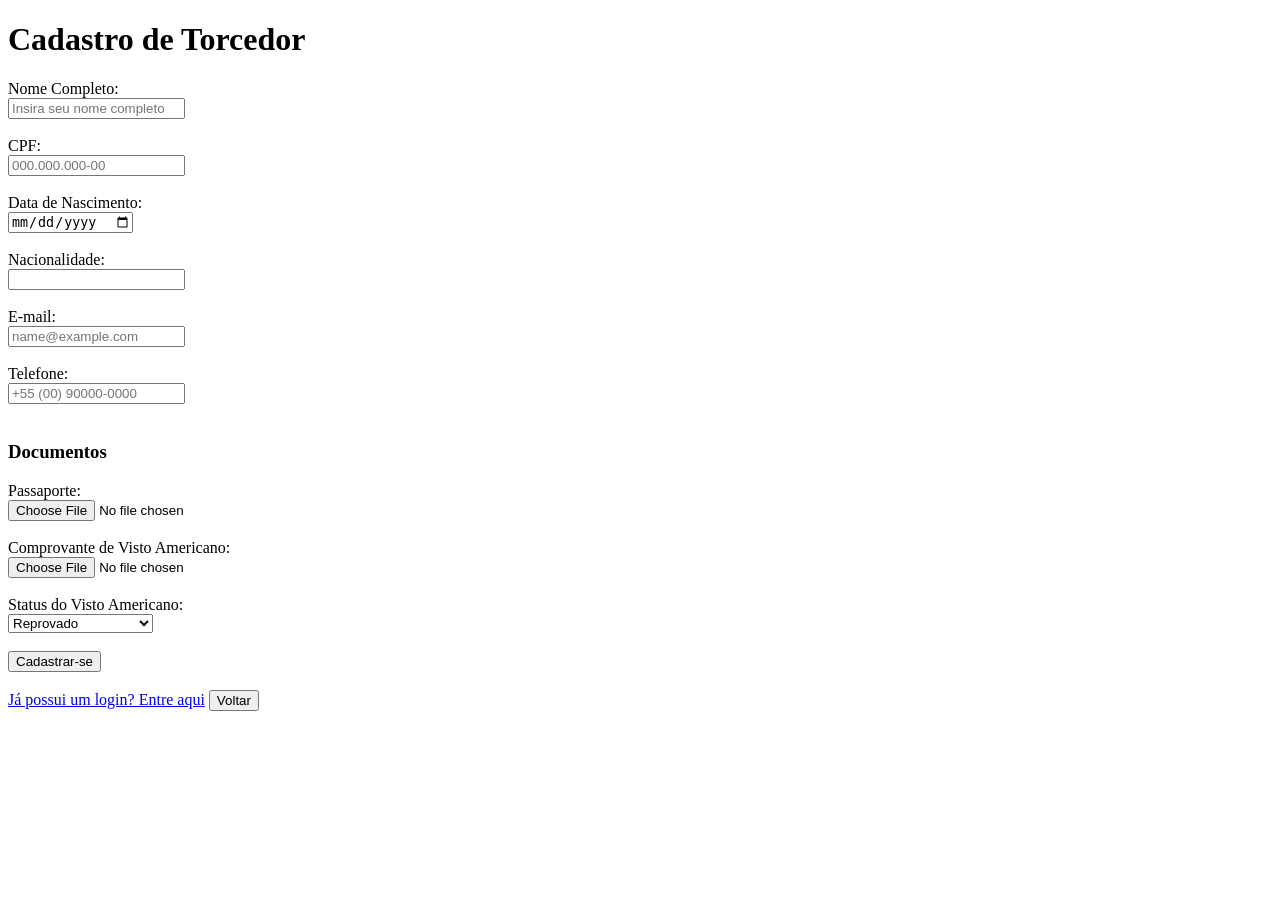
==== cadastro/cadastro.html @ d60f71e2 "cadastro and login added" ====
<!DOCTYPE html>
<html lang="pt-BR">
<head>
    <meta charset="UTF-8">
    <meta name="viewport" content="width=device-width, initial-scale=1.0">
    <link rel="icon" href="../assets/icon.png">
    <link rel="stylesheet" href="cadastro.css">
    <script src="cadastro.js" defer></script>
    <title>BorderKick - Cadastro</title>
</head>
<body>
    <h1>Cadastro de Torcedor</h1>

    <form>

        <label for="Nome">Nome Completo:</label><br>
        <input required type="text" name="Nome" id="Nome" placeholder="Insira seu nome completo"><br><br>

        <!--js is required here--> <!--is it really necessary to be a requirement?-->
        <label for="CPF">CPF:</label><br>
        <input required type="text" name="CPF" id="CPF" placeholder="000.000.000-00"><br><br> 

        <label for="Birthdate">Data de Nascimento:</label><br>
        <input required type="date" name="Birthdate" id="Birthdate"><br><br>

        <label for="Nacionaldade">Nacionalidade:</label><br>
        <input required type="text" name="Nacionalidade" id="Nacionalidade"><br><br> <!--is it really necessary?-->

        <label for="Email">E-mail:</label><br>
        <input required type="email" name="Email" id="Email" placeholder="name@example.com"><br><br>

        <label for="Phone">Telefone:</label><br>
        <input required type="tel" name="Phone" id="Phone" placeholder="+55 (00) 90000-0000"><br><br> <!--js is required here-->

        <h3>Documentos</h3>

        <label for="Passaporte">Passaporte:</label><br>
        <input required type="file" name="Passaporte" id="Passaporte"><br><br>

        <label for="VistoAmericano">Comprovante de Visto Americano:</label><br>
        <input required type="file" name="VistoAmericano" id="VistoAmericano"><br><br>

        <label for="VistoStatus">Status do Visto Americano:</label><br>
        <select required id="VistoStatus" name="VistoStatus">
            <option value="Reprovado">Reprovado</option>
            <option value="Pendente">Pendente</option>
            <option value="Aprovado">Aprovado e Validado</option>
        </select><br><br>

        <button type="submit">Cadastrar-se</button>

    </form>

    <br>

    <a href="../cadastro/cadastro.html">Já possui um login? Entre aqui</a>
    <button onclick="window.location.href='../index.html'">Voltar</button>

</body>
</html>
---- cadastro/cadastro.css ----
/* ============================================================ default ============================================================*/
:root{
    font-family: 'Segoe UI';
    font-family: 20px;
    --azul-escuro: rgb(0, 29, 75);
    --branco-padrao: white;
    --preto-padrao: black;
}

/* ============================================================ form ============================================================*/
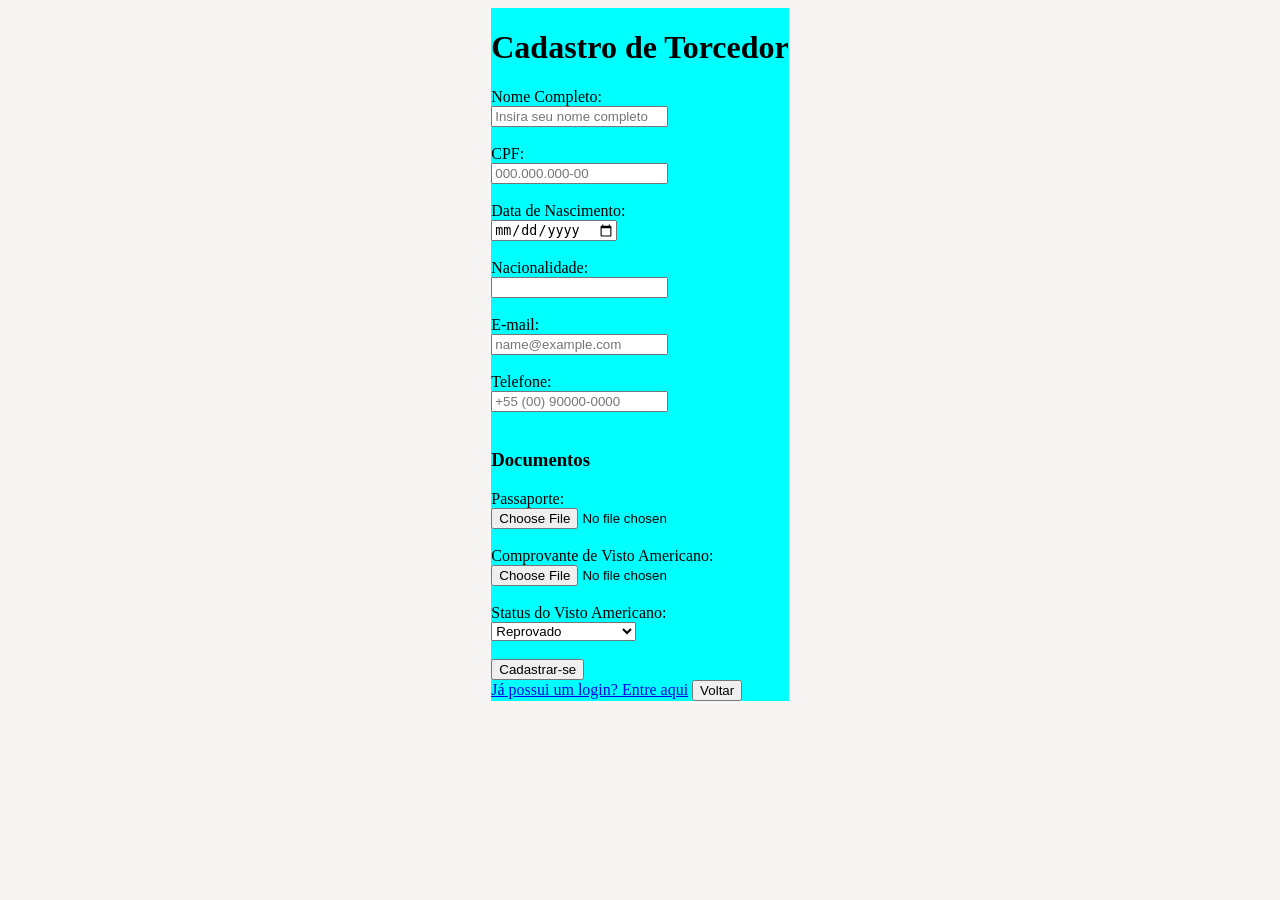
==== commit 36a29373: "update cadastro" ====
--- a/cadastro/cadastro.html
+++ b/cadastro/cadastro.html
@@ -9,52 +9,52 @@
     <title>BorderKick - Cadastro</title>
 </head>
 <body>
-    <h1>Cadastro de Torcedor</h1>
-
-    <form>
-
-        <label for="Nome">Nome Completo:</label><br>
-        <input required type="text" name="Nome" id="Nome" placeholder="Insira seu nome completo"><br><br>
-
-        <!--js is required here--> <!--is it really necessary to be a requirement?-->
-        <label for="CPF">CPF:</label><br>
-        <input required type="text" name="CPF" id="CPF" placeholder="000.000.000-00"><br><br> 
-
-        <label for="Birthdate">Data de Nascimento:</label><br>
-        <input required type="date" name="Birthdate" id="Birthdate"><br><br>
-
-        <label for="Nacionaldade">Nacionalidade:</label><br>
-        <input required type="text" name="Nacionalidade" id="Nacionalidade"><br><br> <!--is it really necessary?-->
-
-        <label for="Email">E-mail:</label><br>
-        <input required type="email" name="Email" id="Email" placeholder="name@example.com"><br><br>
-
-        <label for="Phone">Telefone:</label><br>
-        <input required type="tel" name="Phone" id="Phone" placeholder="+55 (00) 90000-0000"><br><br> <!--js is required here-->
-
-        <h3>Documentos</h3>
-
-        <label for="Passaporte">Passaporte:</label><br>
-        <input required type="file" name="Passaporte" id="Passaporte"><br><br>
-
+    <main>
+        <h1>Cadastro de Torcedor</h1>
+        
+        <form>
+            
+            <label for="Nome">Nome Completo:</label><br>
+            <input required type="text" name="Nome" id="Nome" placeholder="Insira seu nome completo"><br><br>
+            
+            <!--js is required here--> <!--is it really necessary to be a requirement?-->
+            <label for="CPF">CPF:</label><br>
+            <input required type="text" name="CPF" id="CPF" placeholder="000.000.000-00"><br><br> 
+            
+            <label for="Birthdate">Data de Nascimento:</label><br>
+            <input required type="date" name="Birthdate" id="Birthdate"><br><br>
+            
+            <label for="Nacionaldade">Nacionalidade:</label><br>
+            <input required type="text" name="Nacionalidade" id="Nacionalidade"><br><br> <!--is it really necessary?-->
+            
+            <label for="Email">E-mail:</label><br>
+            <input required type="email" name="Email" id="Email" placeholder="name@example.com"><br><br>
+            
+            <label for="Phone">Telefone:</label><br>
+            <input required type="tel" name="Phone" id="Phone" placeholder="+55 (00) 90000-0000"><br><br> <!--js is required here-->
+            
+            <h3>Documentos</h3>
+            
+            <label for="Passaporte">Passaporte:</label><br>
+            <input required type="file" name="Passaporte" id="Passaporte"><br><br>
+            
         <label for="VistoAmericano">Comprovante de Visto Americano:</label><br>
         <input required type="file" name="VistoAmericano" id="VistoAmericano"><br><br>
-
+        
         <label for="VistoStatus">Status do Visto Americano:</label><br>
         <select required id="VistoStatus" name="VistoStatus">
             <option value="Reprovado">Reprovado</option>
             <option value="Pendente">Pendente</option>
             <option value="Aprovado">Aprovado e Validado</option>
         </select><br><br>
-
+        
         <button type="submit">Cadastrar-se</button>
-
+        
     </form>
-
-    <br>
-
+    
     <a href="../cadastro/cadastro.html">Já possui um login? Entre aqui</a>
     <button onclick="window.location.href='../index.html'">Voltar</button>
-
+    
+</main>
 </body>
 </html>
--- a/cadastro/cadastro.css
+++ b/cadastro/cadastro.css
@@ -3,8 +3,19 @@
     font-family: 'Segoe UI';
     font-family: 20px;
     --azul-escuro: rgb(0, 29, 75);
-    --branco-padrao: white;
+    --branco-padrao: rgb(247, 244, 244);
     --preto-padrao: black;
 }
 
-/* ============================================================ form ============================================================*/+body{
+    display: flex;
+    flex-direction: column;
+    align-items: center;
+    background-color: var(--branco-padrao);
+}
+
+/* ============================================================ form ============================================================*/
+main{
+    background-color: aqua;
+    background-size: cover;
+}
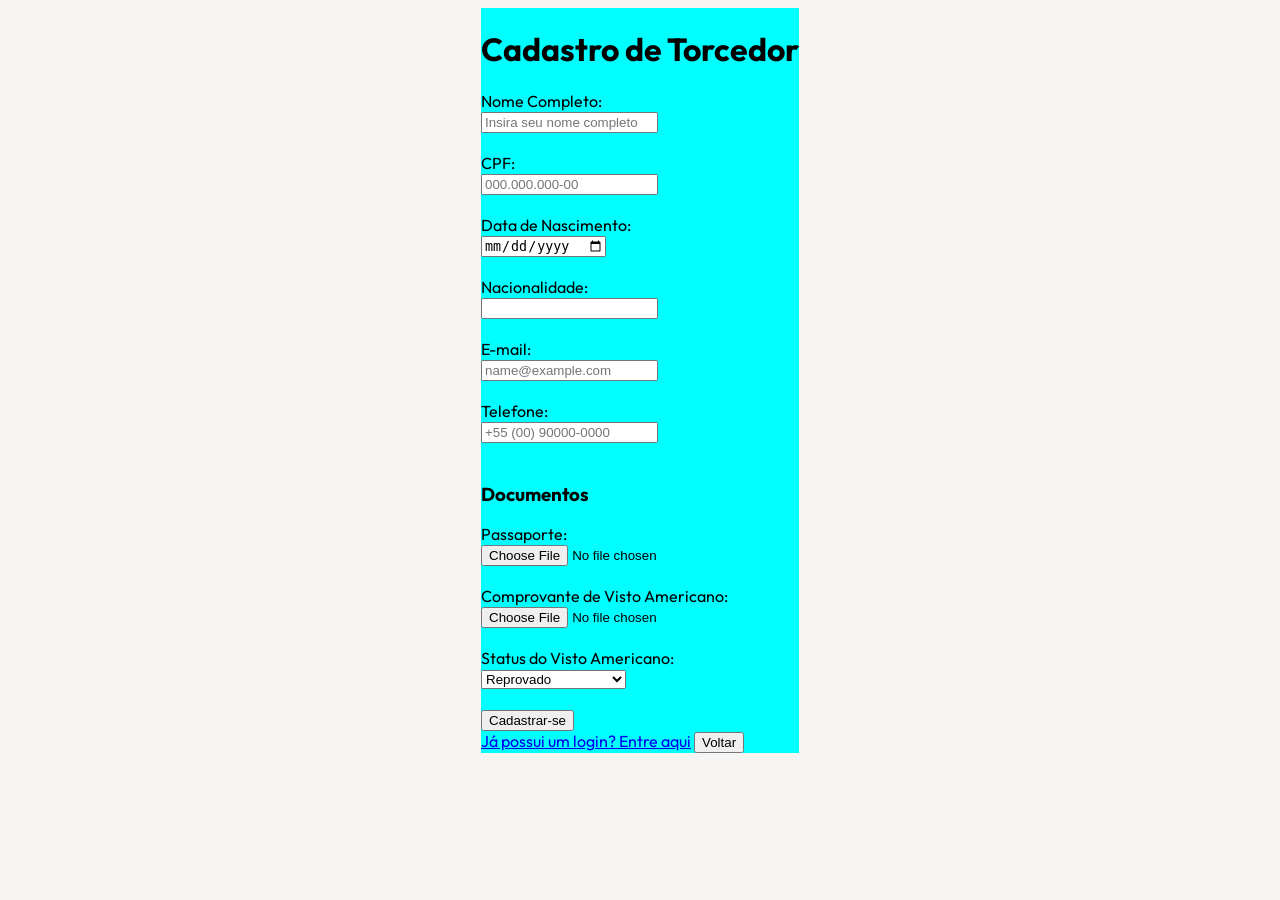
==== commit 514e47d1: "Outfit font added" ====
--- a/cadastro/cadastro.html
+++ b/cadastro/cadastro.html
@@ -3,6 +3,9 @@
 <head>
     <meta charset="UTF-8">
     <meta name="viewport" content="width=device-width, initial-scale=1.0">
+    <link rel="preconnect" href="https://fonts.googleapis.com">
+    <link rel="preconnect" href="https://fonts.gstatic.com" crossorigin>
+    <link href="https://fonts.googleapis.com/css2?family=Outfit:wght@100..900&display=swap" rel="stylesheet">
     <link rel="icon" href="../assets/icon.png">
     <link rel="stylesheet" href="cadastro.css">
     <script src="cadastro.js" defer></script>
--- a/cadastro/cadastro.css
+++ b/cadastro/cadastro.css
@@ -1,6 +1,6 @@
 /* ============================================================ default ============================================================*/
 :root{
-    font-family: 'Segoe UI';
+    font-family: 'Outfit', sans-serif;
     font-family: 20px;
     --azul-escuro: rgb(0, 29, 75);
     --branco-padrao: rgb(247, 244, 244);
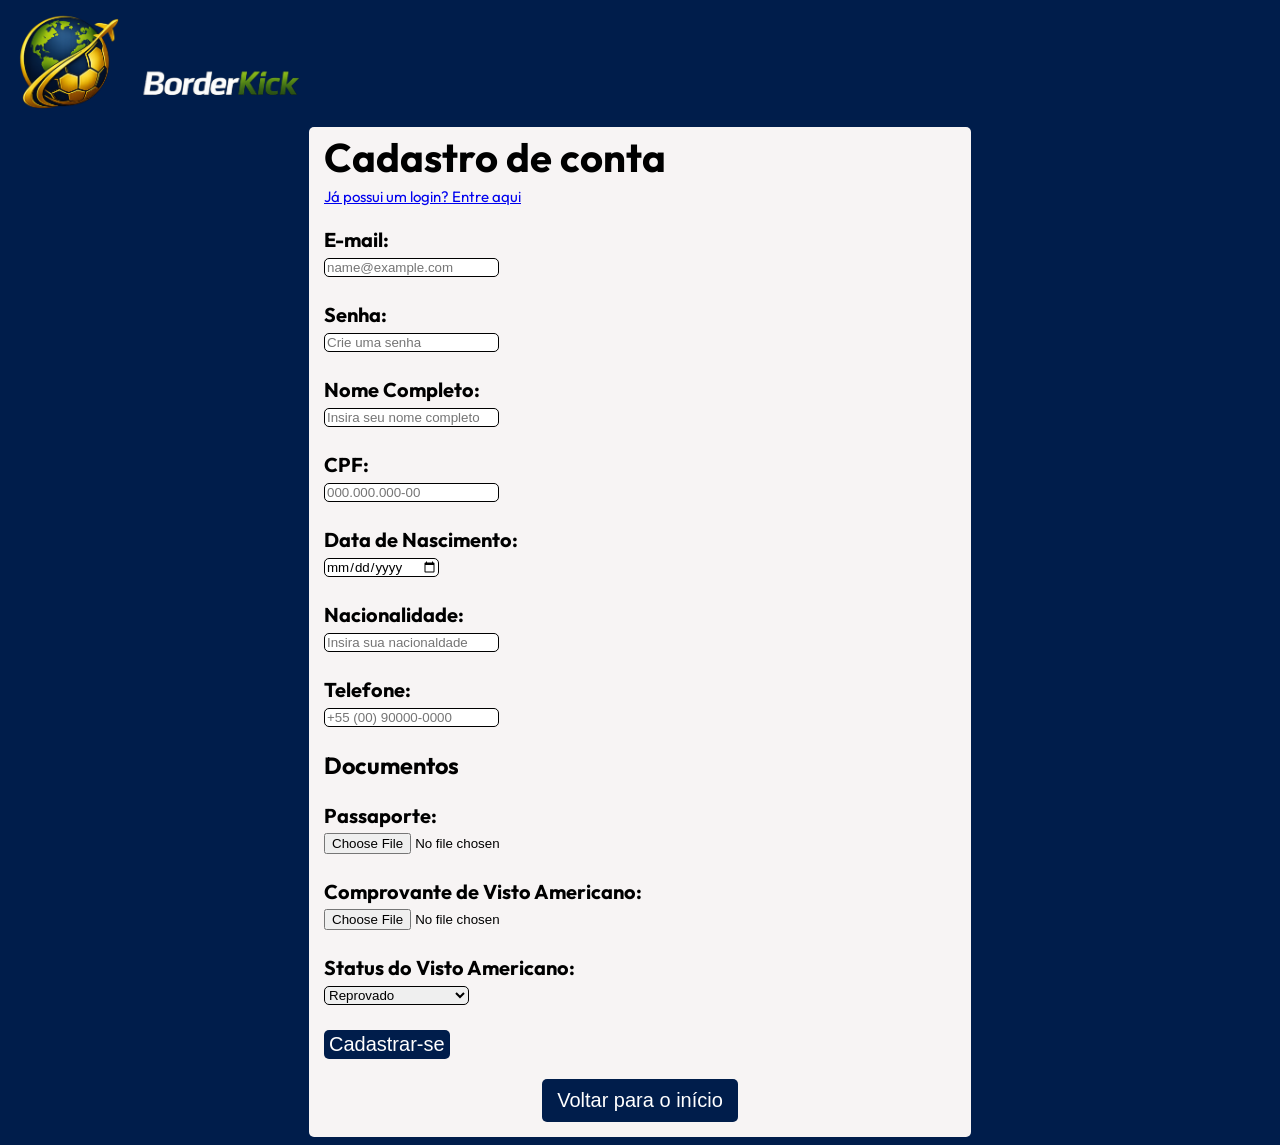
==== commit 79ed6b80: "cadastro | css update and html update" ====
--- a/cadastro/cadastro.html
+++ b/cadastro/cadastro.html
@@ -1,62 +1,71 @@
 <!DOCTYPE html>
 <html lang="pt-BR">
-<head>
-    <meta charset="UTF-8">
-    <meta name="viewport" content="width=device-width, initial-scale=1.0">
-    <link rel="preconnect" href="https://fonts.googleapis.com">
-    <link rel="preconnect" href="https://fonts.gstatic.com" crossorigin>
-    <link href="https://fonts.googleapis.com/css2?family=Outfit:wght@100..900&display=swap" rel="stylesheet">
-    <link rel="icon" href="../assets/icon.png">
-    <link rel="stylesheet" href="cadastro.css">
-    <script src="cadastro.js" defer></script>
-    <title>BorderKick - Cadastro</title>
-</head>
-<body>
-    <main>
-        <h1>Cadastro de Torcedor</h1>
-        
-        <form>
+    <head>
+        <meta charset="UTF-8">
+        <meta name="viewport" content="width=device-width, initial-scale=1.0">
+        <link rel="preconnect" href="https://fonts.googleapis.com">
+        <link rel="preconnect" href="https://fonts.gstatic.com" crossorigin>
+        <link href="https://fonts.googleapis.com/css2?family=Outfit:wght@100..900&display=swap" rel="stylesheet">
+        <link rel="icon" href="../assets/icon.png">
+        <link rel="stylesheet" href="cadastro.css">
+        <script src="cadastro.js" defer></script>
+        <title>BorderKick - Cadastro</title>
+    </head>
+    <body>
+        <header><img src="../assets/logo.png"></header>
+        <main>
+            <div class="welcome"> <!--classe para separar o título do formulário-->
+                <h1>Cadastro de conta</h1>
+                <a href="../cadastro/cadastro.html" class="login">Já possui um login? Entre aqui</a>
+            </div>
             
-            <label for="Nome">Nome Completo:</label><br>
-            <input required type="text" name="Nome" id="Nome" placeholder="Insira seu nome completo"><br><br>
+            <form>
+                
+                <div>
+                    <label for="Email">E-mail:</label><br>
+                    <input required type="email" name="Email" id="Email" placeholder="name@example.com"><br><br>
+                    
+                    <label for="Password">Senha:</label><br>
+                    <input required type="text" name="Senha" id="Senha" placeholder="Crie uma senha"><br><br>
+                    
+                    <label for="Nome">Nome Completo:</label><br>
+                    <input required type="text" name="Nome" id="Nome" placeholder="Insira seu nome completo"><br><br>
+                    
+                    <!--js is required here--> <!--is it really necessary to be a requirement?-->
+                    <label for="CPF">CPF:</label><br>
+                    <input required type="text" name="CPF" id="CPF" placeholder="000.000.000-00"><br><br> 
+                    
+                    <label for="Birthdate">Data de Nascimento:</label><br>
+                    <input required type="date" name="Birthdate" id="Birthdate"><br><br>
+                    
+                    <label for="Nacionaldade">Nacionalidade:</label><br>
+                    <input required type="text" name="Nacionalidade" id="Nacionalidade" placeholder="Insira sua nacionaldade"><br><br> <!--is it really necessary?-->
+                    
+                    
+                    <label for="Phone">Telefone:</label><br>
+                    <input required type="tel" name="Phone" id="Phone" placeholder="+55 (00) 90000-0000"><br> <!--js is required here-->
+                    
+                    <h3>Documentos</h3>
+                    
+                    <label for="Passaporte">Passaporte:</label><br>
+                    <input required type="file" name="Passaporte" id="Passaporte"><br><br>
+                    
+            <label for="VistoAmericano">Comprovante de Visto Americano:</label><br>
+            <input required type="file" name="VistoAmericano" id="VistoAmericano"><br><br>
             
-            <!--js is required here--> <!--is it really necessary to be a requirement?-->
-            <label for="CPF">CPF:</label><br>
-            <input required type="text" name="CPF" id="CPF" placeholder="000.000.000-00"><br><br> 
-            
-            <label for="Birthdate">Data de Nascimento:</label><br>
-            <input required type="date" name="Birthdate" id="Birthdate"><br><br>
-            
-            <label for="Nacionaldade">Nacionalidade:</label><br>
-            <input required type="text" name="Nacionalidade" id="Nacionalidade"><br><br> <!--is it really necessary?-->
-            
-            <label for="Email">E-mail:</label><br>
-            <input required type="email" name="Email" id="Email" placeholder="name@example.com"><br><br>
-            
-            <label for="Phone">Telefone:</label><br>
-            <input required type="tel" name="Phone" id="Phone" placeholder="+55 (00) 90000-0000"><br><br> <!--js is required here-->
-            
-            <h3>Documentos</h3>
-            
-            <label for="Passaporte">Passaporte:</label><br>
-            <input required type="file" name="Passaporte" id="Passaporte"><br><br>
-            
-        <label for="VistoAmericano">Comprovante de Visto Americano:</label><br>
-        <input required type="file" name="VistoAmericano" id="VistoAmericano"><br><br>
-        
-        <label for="VistoStatus">Status do Visto Americano:</label><br>
-        <select required id="VistoStatus" name="VistoStatus">
-            <option value="Reprovado">Reprovado</option>
-            <option value="Pendente">Pendente</option>
-            <option value="Aprovado">Aprovado e Validado</option>
-        </select><br><br>
+            <label for="VistoStatus">Status do Visto Americano:</label><br>
+            <select required id="VistoStatus" name="VistoStatus">
+                <option value="Reprovado">Reprovado</option>
+                <option value="Pendente">Pendente</option>
+                <option value="Aprovado">Aprovado e Validado</option>
+            </select><br><br>
+        </div>
         
         <button type="submit">Cadastrar-se</button>
         
     </form>
     
-    <a href="../cadastro/cadastro.html">Já possui um login? Entre aqui</a>
-    <button onclick="window.location.href='../index.html'">Voltar</button>
+    <button onclick="window.location.href='../index.html'" id="back-button">Voltar para o início</button>
     
 </main>
 </body>
--- a/cadastro/cadastro.css
+++ b/cadastro/cadastro.css
@@ -1,21 +1,95 @@
 /* ============================================================ default ============================================================*/
 :root{
-    font-family: 'Outfit', sans-serif;
-    font-family: 20px;
+    font-family:'Outfit';
+    font-size: 20px;
     --azul-escuro: rgb(0, 29, 75);
     --branco-padrao: rgb(247, 244, 244);
     --preto-padrao: black;
+    --button-text: white;
+    --back-button-opposite: rgb(63, 122, 216);
 }
 
 body{
-    display: flex;
-    flex-direction: column;
-    align-items: center;
-    background-color: var(--branco-padrao);
+    background-color: var(--azul-escuro);
 }
+
+/* ============================================================ header ============================================================*/
+header img{
+    width: 300px;
+    height: auto;
+}
+
+/* ============================================================ welcome ============================================================*/
+h1{
+    margin: 0;
+}
+.welcome{
+    gap: 2px;
+}
+
+.login{
+    font-size: 15px;
+}
+
 
 /* ============================================================ form ============================================================*/
 main{
-    background-color: aqua;
+    display: flex;
+    flex-direction: column;
+    background-color: var(--branco-padrao);
     background-size: cover;
-}+    width: 50%;
+    padding: 15px;
+    padding-top: 5px;
+    border-radius: 5px;
+    margin: 0 auto;
+    gap: 20px;
+}
+
+label{
+    font-weight: bold;
+}
+
+input{
+    border-radius: 5px;
+    border-style: solid;
+    border-width: 1.5px;
+    border-color: var(--preto-padrao);
+
+    font-family: 'Outifit', sans-serif;
+}
+
+input[type="file"]{
+    border-style: none;
+    border-radius: 0;
+}
+
+select{
+    border-radius: 5px;
+    border-style: solid;
+    border-width: 1px;
+    border-color: var(--preto-padrao);
+}
+
+button{
+    border-radius: 5px;
+    border-style: none;
+    background-color: var(--azul-escuro);
+    width: fit-content;
+    padding: 3px 5px;
+    color: var(--button-text);
+    cursor: pointer;
+    font-size: 20px;
+}
+
+#back-button{
+    align-items: center;
+    margin: 0 auto;
+    padding: 10px 15px;
+}
+
+button:hover{
+    transform: scale(1.1);
+    background-color: var(--back-button-opposite);
+}
+
